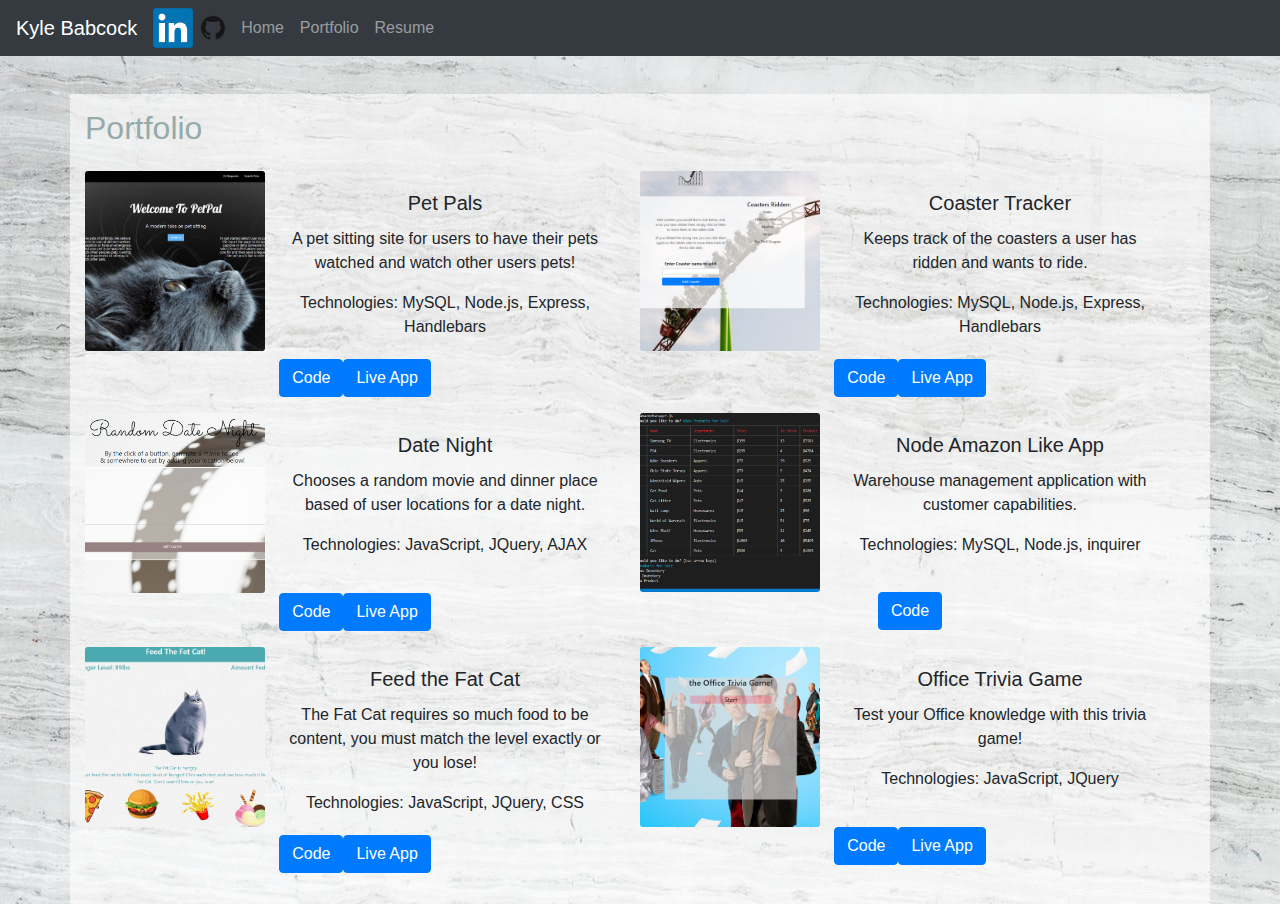
==== portfolio.html @ 4d069b71 "made it" ====
<!DOCTYPE html>
<html lang="en">

<head>
    <meta charset="UTF-8">
    <meta name="viewport" content="width=device-width, initial-scale=1.0">
    <meta http-equiv="X-UA-Compatible" content="ie=edge">
    <title>Portfolio</title>
    <link rel="stylesheet" href="assets/css/reset.css">
    <link rel="stylesheet" href="https://stackpath.bootstrapcdn.com/bootstrap/4.3.1/css/bootstrap.min.css"
        integrity="sha384-ggOyR0iXCbMQv3Xipma34MD+dH/1fQ784/j6cY/iJTQUOhcWr7x9JvoRxT2MZw1T" crossorigin="anonymous">
    <link rel="stylesheet" href="assets/css/style.css">
</head>

<body>
    <nav class="navbar navbar-expand-lg navbar-dark bg-dark">
        <a class="navbar-brand" href="index.html">Kyle Babcock</a>
        <button class="navbar-toggler" type="button" data-toggle="collapse" data-target="#navbarNavAltMarkup"
            aria-controls="navbarNavAltMarkup" aria-expanded="false" aria-label="Toggle navigation">
            <span class="navbar-toggler-icon"></span>
        </button>
        <div class="collapse navbar-collapse" id="navbarNavAltMarkup">
            <div class="navbar-nav">
                <a href="https://www.linkedin.com/in/kyle-babcock/">
                    <img class="social" src="assets/images/linkedin.png">
                </a>
                <a href="https://github.com/babco1kr">
                    <img class="social" src="assets/images/github.png">
                </a>
                <a class="nav-item nav-link" href="index.html">Home</a>
                <a class="nav-item nav-link" href="portfolio.html">Portfolio</a>
                <a class="nav-item nav-link" href="New Word Resume.pdf" target="_blank">Resume</a>
            </div>
        </div>
    </nav>

    <div class="container content-area">
        <div class="row headingArea">
            <h2 class="pageTitle">Portfolio</h2>
        </div>
        <div class="row">
            <div class="card mb-3" style="max-width: 540px;">
                <div class="row no-gutters">
                    <div class="col-md-4">
                        <img src="./assets/images/PetPals.PNG" class="card-img" alt="Pet Pals">
                    </div>
                    <div class="col-md-8">
                        <div class="card-body">
                            <h5 class="card-title">Pet Pals</h5>
                            <p class="card-text">A pet sitting site for users to have their pets watched and watch other
                                users pets!</p>
                            <p class="card-text">Technologies: MySQL, Node.js, Express, Handlebars</p>
                        </div>
                    </div>
                </div>
                <div class="row buttonCenter">
                    <a href="https://github.com/babco1kr/PetPals" class="btn btn-primary">Code</a>
                    <a href="https://fierce-waters-88951.herokuapp.com/" class="btn btn-primary">Live App</a>
                </div>
            </div>
            <div class="card mb-3" style="max-width: 540px;">
                <div class="row no-gutters">
                    <div class="col-md-4">
                        <img src="./assets/images/CoasterTracker.PNG" class="card-img" alt="Coaster Tracker">
                    </div>
                    <div class="col-md-8">
                        <div class="card-body">
                            <h5 class="card-title">Coaster Tracker</h5>
                            <p class="card-text">Keeps track of the coasters a user has ridden and wants to ride.</p>
                            <p class="card-text">Technologies: MySQL, Node.js, Express, Handlebars</p>
                        </div>
                    </div>
                </div>
                <div class="row buttonCenter">
                    <a href="https://github.com/babco1kr/handlebars-game" class="btn btn-primary">Code</a>
                    <a href="https://calm-harbor-69866.herokuapp.com/" class="btn btn-primary">Live App</a>
                </div>
            </div>
        </div>
        <div class="row">
            <div class="card mb-3" style="max-width: 540px;">
                <div class="row no-gutters">
                    <div class="col-md-4">
                        <img src="./assets/images/Date.PNG" class="card-img" alt="Date Night">
                    </div>
                    <div class="col-md-8">
                        <div class="card-body">
                            <h5 class="card-title">Date Night</h5>
                            <p class="card-text">Chooses a random movie and dinner place based of user locations for a date night.</p>
                            <p class="card-text">Technologies: JavaScript, JQuery, AJAX</p>
                        </div>
                    </div>
                </div>
                <div class="row buttonCenter">
                    <a href="https://github.com/babco1kr/Date-Night" class="btn btn-primary">Code</a>
                    <a href="https://babco1kr.github.io/Date-Night" class="btn btn-primary">Live App</a>
                </div>
            </div>
            <div class="card mb-3" style="max-width: 540px;">
                <div class="row no-gutters">
                    <div class="col-md-4">
                        <img src="./assets/images/bamazon.PNG" class="card-img" alt="Bamazon">
                    </div>
                    <div class="col-md-8">
                        <div class="card-body">
                            <h5 class="card-title">Node Amazon Like App</h5>
                            <p class="card-text">Warehouse management application with customer capabilities.</p>
                            <p class="card-text">Technologies: MySQL, Node.js, inquirer</p>
                        </div>
                    </div>
                </div>
                <div class="row buttonCenter">
                    <a href="https://github.com/babco1kr/bamazon" class="btn btn-primary">Code</a>
                </div>
            </div>
        </div>
        <div class="row">
                <div class="card mb-3" style="max-width: 540px;">
                    <div class="row no-gutters">
                        <div class="col-md-4">
                            <img src="./assets/images/FatCat.PNG" class="card-img" alt="Fat Cat">
                        </div>
                        <div class="col-md-8">
                            <div class="card-body">
                                <h5 class="card-title">Feed the Fat Cat</h5>
                                <p class="card-text">The Fat Cat requires so much food to be content, you must match the level exactly or you lose!</p>
                                <p class="card-text">Technologies: JavaScript, JQuery, CSS</p>
                            </div>
                        </div>
                    </div>
                    <div class="row buttonCenter">
                        <a href="https://github.com/babco1kr/fat-cat-game" class="btn btn-primary">Code</a>
                        <a href="https://babco1kr.github.io/fat-cat-game" class="btn btn-primary">Live App</a>
                    </div>
                </div>
                <div class="card mb-3" style="max-width: 540px;">
                    <div class="row no-gutters">
                        <div class="col-md-4">
                            <img src="./assets/images/TriviaGame.PNG" class="card-img" alt="Trivia Game">
                        </div>
                        <div class="col-md-8">
                            <div class="card-body">
                                <h5 class="card-title">Office Trivia Game</h5>
                                <p class="card-text">Test your Office knowledge with this trivia game!</p>
                                <p class="card-text">Technologies: JavaScript, JQuery</p>
                            </div>
                        </div>
                    </div>
                    <div class="row buttonCenter">
                        <a href="https://github.com/babco1kr/TriviaGame" class="btn btn-primary">Code</a>
                        <a href="https://babco1kr.github.io/TriviaGame/" class="btn btn-primary">Live App</a>
                    </div>
                </div>
            </div>
    </div>

    <script src="https://code.jquery.com/jquery-3.3.1.slim.min.js"
        integrity="sha384-q8i/X+965DzO0rT7abK41JStQIAqVgRVzpbzo5smXKp4YfRvH+8abtTE1Pi6jizo"
        crossorigin="anonymous"></script>
    <script src="https://cdnjs.cloudflare.com/ajax/libs/popper.js/1.14.7/umd/popper.min.js"
        integrity="sha384-UO2eT0CpHqdSJQ6hJty5KVphtPhzWj9WO1clHTMGa3JDZwrnQq4sF86dIHNDz0W1"
        crossorigin="anonymous"></script>
    <script src="https://stackpath.bootstrapcdn.com/bootstrap/4.3.1/js/bootstrap.min.js"
        integrity="sha384-JjSmVgyd0p3pXB1rRibZUAYoIIy6OrQ6VrjIEaFf/nJGzIxFDsf4x0xIM+B07jRM"
        crossorigin="anonymous"></script>
</body>

</html>
---- assets/css/style.css ----
body {
    background-image: url(../images/background.jpeg);
}

.content-area {
    margin-top: 3%;
    background-color: rgb(255, 255, 255, .6);
    padding-bottom: 15px;
}

.social {
    width: 40px;
    height: 40px;
}

#headshot {
    max-width: 80%;
    max-height: 80%
}

#techHeader {
    display: inline-block;
}

.pageTitle {
    float: left;
}

.headingArea {
    padding: 15px;
    color: rgb(150, 171, 169);
    text-align: center;
}

#tech li {
    list-style: none;
    text-align: center;
    font-size: 25px;
}

.card {
    background: none;
    border: none;
    text-align: center;
    margin-left: 15px;
}

.buttonCenter {
    justify-content: center;
}
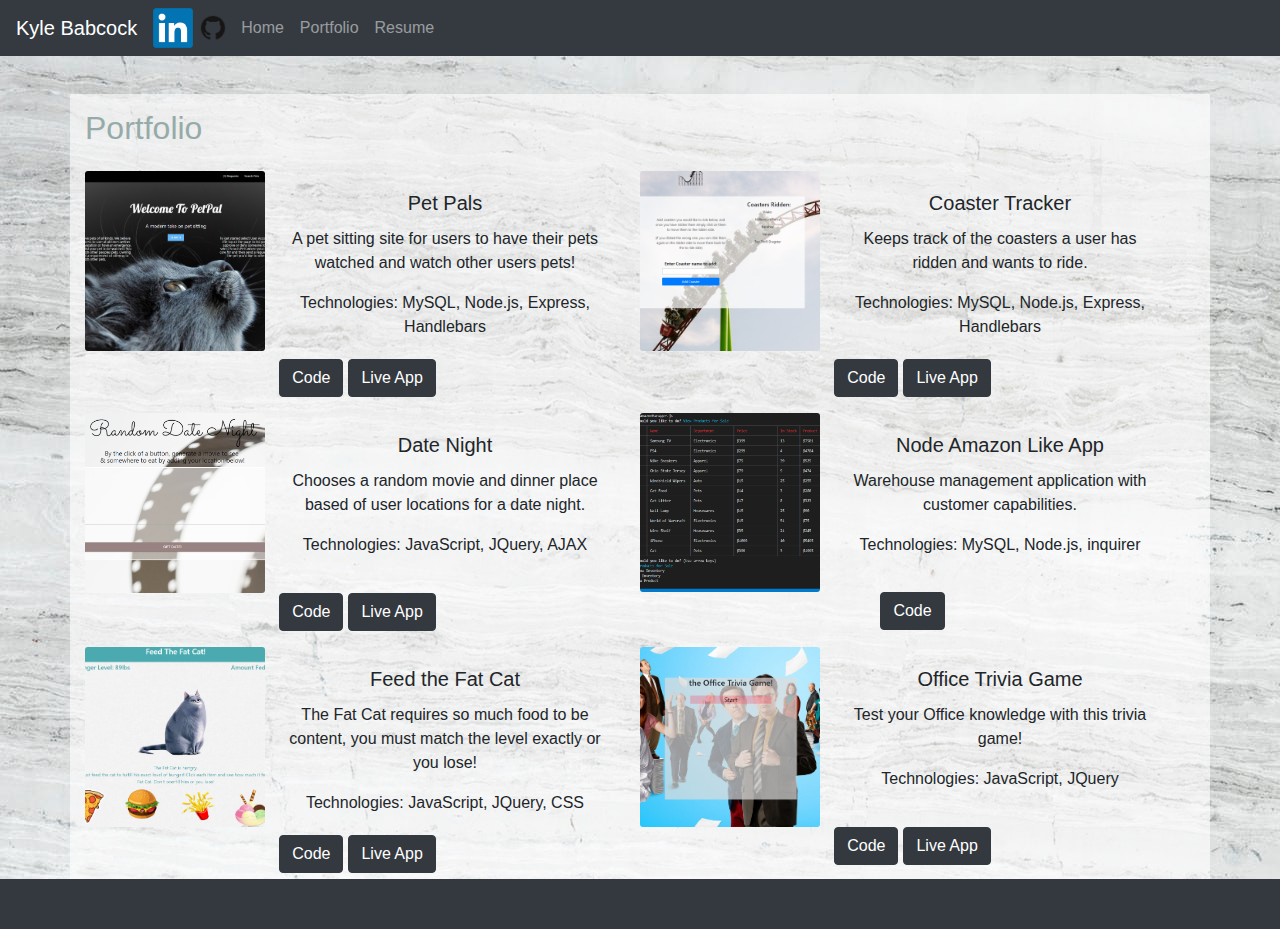
==== commit 9c45332d: "added footer and styling to buttons, dark theme" ====
--- a/portfolio.html
+++ b/portfolio.html
@@ -13,6 +13,7 @@
 </head>
 
 <body>
+    <div class = "wholePage">
     <nav class="navbar navbar-expand-lg navbar-dark bg-dark">
         <a class="navbar-brand" href="index.html">Kyle Babcock</a>
         <button class="navbar-toggler" type="button" data-toggle="collapse" data-target="#navbarNavAltMarkup"
@@ -153,6 +154,9 @@
                 </div>
             </div>
     </div>
+    <footer>
+    </footer>
+    </div>
 
     <script src="https://code.jquery.com/jquery-3.3.1.slim.min.js"
         integrity="sha384-q8i/X+965DzO0rT7abK41JStQIAqVgRVzpbzo5smXKp4YfRvH+8abtTE1Pi6jizo"
--- a/assets/css/style.css
+++ b/assets/css/style.css
@@ -1,11 +1,17 @@
 body {
     background-image: url(../images/background.jpeg);
+    min-height: 100vh;
+}
+
+.wholePage {
+    position: relative;
+    min-height: 100vh;
 }
 
 .content-area {
     margin-top: 3%;
     background-color: rgb(255, 255, 255, .6);
-    padding-bottom: 15px;
+    padding-bottom: 40px;
 }
 
 .social {
@@ -19,6 +25,7 @@
 }
 
 #techHeader {
+    padding-left: 50px;
     display: inline-block;
 }
 
@@ -47,4 +54,23 @@
 
 .buttonCenter {
     justify-content: center;
+}
+
+footer {
+    height: 50px;
+    min-width: 100%;
+    background-color: rgb(51,57,63);
+    position: absolute;
+    bottom: 0;
+}
+
+.btn {
+    background-color: rgb(51,57,63);
+    border-color: rgb(51,57,63);
+    margin-left: 5px;
+}
+
+.btn:hover {
+    background-color: black;
+    border-color: rgb(51,57,63);
 }